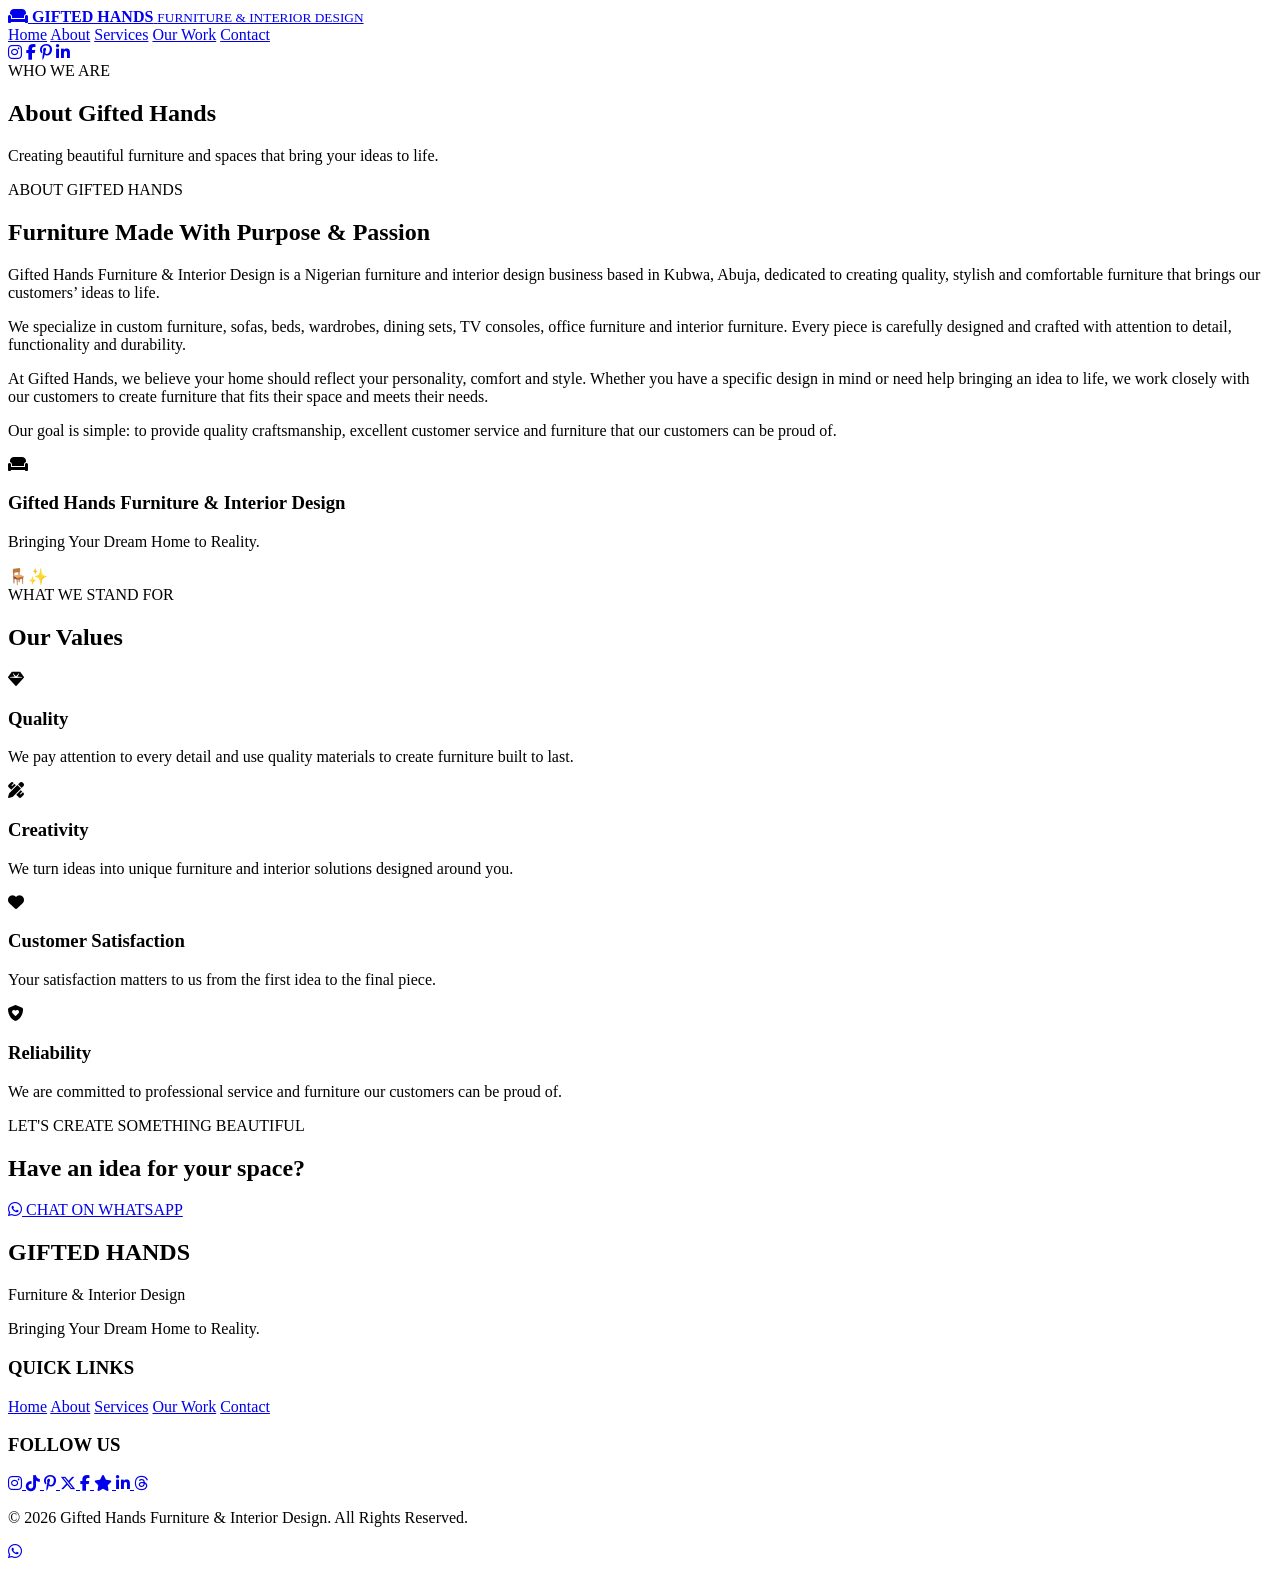
==== about.html @ 12887444 "Add About Us page HTML structure This file contains the complete HTML structure for the About Us pag" ====
<!DOCTYPE html>
<html lang="en">
<head>
    <meta charset="UTF-8">
    <meta name="viewport" content="width=device-width, initial-scale=1.0">

    <title>About Us | Gifted Hands Furniture & Interior Design</title>

    <link rel="stylesheet" href="style.css">

    <!-- Social Media Icons -->
    <link rel="stylesheet"
          href="https://cdnjs.cloudflare.com/ajax/libs/font-awesome/6.5.2/css/all.min.css">
</head>

<body>

<header class="site-header">

    <a href="index.html" class="logo">
        <span class="logo-mark">
            <i class="fa-solid fa-couch"></i>
        </span>

        <span class="logo-text">
            <strong>GIFTED HANDS</strong>
            <small>FURNITURE & INTERIOR DESIGN</small>
        </span>
    </a>

    <nav class="main-nav">
        <a href="index.html">Home</a>
        <a href="about.html" class="active">About</a>
        <a href="services.html">Services</a>
        <a href="projects.html">Our Work</a>
        <a href="contact.html">Contact</a>
    </nav>

    <div class="nav-socials">
        <a href="#" aria-label="Instagram"><i class="fa-brands fa-instagram"></i></a>
        <a href="#" aria-label="Facebook"><i class="fa-brands fa-facebook-f"></i></a>
        <a href="#" aria-label="Pinterest"><i class="fa-brands fa-pinterest-p"></i></a>
        <a href="#" aria-label="LinkedIn"><i class="fa-brands fa-linkedin-in"></i></a>
    </div>

</header>


<main>

    <!-- PAGE HERO -->

    <section class="page-hero">

        <div class="page-hero-content">

            <span class="section-label">
                <i></i> WHO WE ARE
            </span>

            <h1>
                About <span>Gifted Hands</span>
            </h1>

            <p>
                Creating beautiful furniture and spaces that bring your
                ideas to life.
            </p>

        </div>

    </section>


    <!-- ABOUT CONTENT -->

    <section class="about-section">

        <div class="about-content">

            <span class="section-label">
                <i></i> ABOUT GIFTED HANDS
            </span>

            <h2>
                Furniture Made With
                <span>Purpose & Passion</span>
            </h2>

            <p>
                Gifted Hands Furniture & Interior Design is a Nigerian
                furniture and interior design business based in Kubwa,
                Abuja, dedicated to creating quality, stylish and
                comfortable furniture that brings our customers’ ideas
                to life.
            </p>

            <p>
                We specialize in custom furniture, sofas, beds, wardrobes,
                dining sets, TV consoles, office furniture and interior
                furniture. Every piece is carefully designed and crafted
                with attention to detail, functionality and durability.
            </p>

            <p>
                At Gifted Hands, we believe your home should reflect your
                personality, comfort and style. Whether you have a specific
                design in mind or need help bringing an idea to life, we
                work closely with our customers to create furniture that
                fits their space and meets their needs.
            </p>

            <p>
                Our goal is simple: to provide quality craftsmanship,
                excellent customer service and furniture that our customers
                can be proud of.
            </p>

        </div>


        <div class="about-highlight">

            <div class="highlight-icon">
                <i class="fa-solid fa-couch"></i>
            </div>

            <h3>
                Gifted Hands Furniture
                & Interior Design
            </h3>

            <div class="gold-line"></div>

            <p>
                Bringing Your Dream Home to Reality.
            </p>

            <span class="chairs">🪑✨</span>

        </div>

    </section>


    <!-- VALUES -->

    <section class="values-section">

        <div class="section-heading">

            <span class="section-label">
                <i></i> WHAT WE STAND FOR
            </span>

            <h2>
                Our <span>Values</span>
            </h2>

        </div>


        <div class="values-grid">

            <div class="value-card">
                <div class="value-icon">
                    <i class="fa-solid fa-gem"></i>
                </div>

                <h3>Quality</h3>

                <p>
                    We pay attention to every detail and use quality
                    materials to create furniture built to last.
                </p>
            </div>


            <div class="value-card">
                <div class="value-icon">
                    <i class="fa-solid fa-pen-ruler"></i>
                </div>

                <h3>Creativity</h3>

                <p>
                    We turn ideas into unique furniture and interior
                    solutions designed around you.
                </p>
            </div>


            <div class="value-card">
                <div class="value-icon">
                    <i class="fa-solid fa-heart"></i>
                </div>

                <h3>Customer Satisfaction</h3>

                <p>
                    Your satisfaction matters to us from the first idea
                    to the final piece.
                </p>
            </div>


            <div class="value-card">
                <div class="value-icon">
                    <i class="fa-solid fa-shield-heart"></i>
                </div>

                <h3>Reliability</h3>

                <p>
                    We are committed to professional service and furniture
                    our customers can be proud of.
                </p>
            </div>

        </div>

    </section>


    <!-- CTA -->

    <section class="cta-banner">

        <div>
            <span>LET'S CREATE SOMETHING BEAUTIFUL</span>

            <h2>
                Have an idea for your space?
            </h2>
        </div>

        <a href="https://wa.me/234XXXXXXXXXX" class="gold-button">
            <i class="fa-brands fa-whatsapp"></i>
            CHAT ON WHATSAPP
        </a>

    </section>

</main>


<!-- FOOTER -->

<footer class="site-footer">

    <div class="footer-top">

        <div class="footer-brand">

            <h2>GIFTED HANDS</h2>

            <p>
                Furniture & Interior Design
            </p>

            <span>
                Bringing Your Dream Home to Reality.
            </span>

        </div>


        <div class="footer-links">

            <h3>QUICK LINKS</h3>

            <a href="index.html">Home</a>
            <a href="about.html">About</a>
            <a href="services.html">Services</a>
            <a href="projects.html">Our Work</a>
            <a href="contact.html">Contact</a>

        </div>


        <div class="footer-social">

            <h3>FOLLOW US</h3>

            <div class="social-icons">

                <a href="#" aria-label="Instagram">
                    <i class="fa-brands fa-instagram"></i>
                </a>

                <a href="#" aria-label="TikTok">
                    <i class="fa-brands fa-tiktok"></i>
                </a>

                <a href="#" aria-label="Pinterest">
                    <i class="fa-brands fa-pinterest-p"></i>
                </a>

                <a href="#" aria-label="Twitter">
                    <i class="fa-brands fa-x-twitter"></i>
                </a>

                <a href="#" aria-label="Facebook">
                    <i class="fa-brands fa-facebook-f"></i>
                </a>

                <a href="#" aria-label="Trustpilot">
                    <i class="fa-solid fa-star"></i>
                </a>

                <a href="#" aria-label="LinkedIn">
                    <i class="fa-brands fa-linkedin-in"></i>
                </a>

                <a href="#" aria-label="Threads">
                    <i class="fa-brands fa-threads"></i>
                </a>

            </div>

        </div>

    </div>


    <div class="footer-bottom">

        <p>
            © 2026 Gifted Hands Furniture & Interior Design.
            All Rights Reserved.
        </p>

    </div>

</footer>


<!-- Floating WhatsApp -->

<a href="https://wa.me/234XXXXXXXXXX"
   class="whatsapp-float"
   aria-label="Chat on WhatsApp">

    <i class="fa-brands fa-whatsapp"></i>

</a>


<script src="script.js"></script>

</body>
  </html>
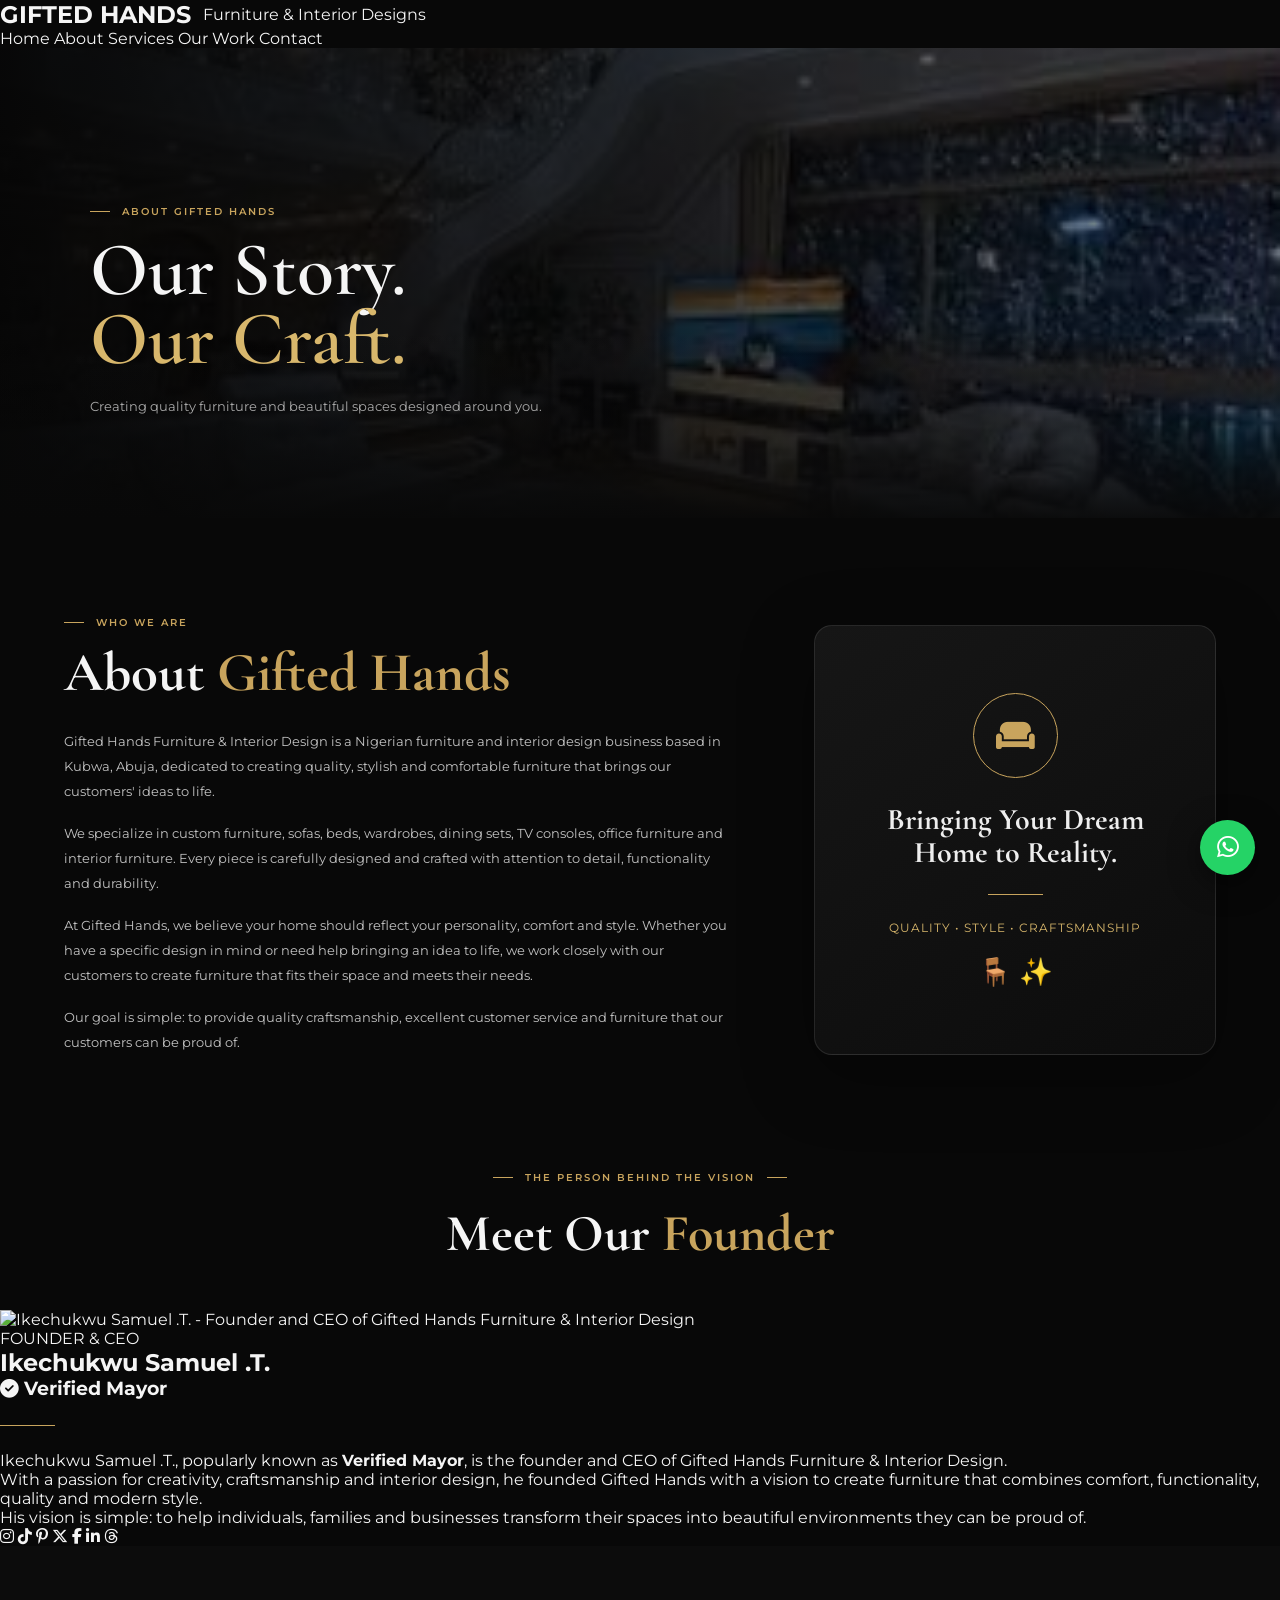
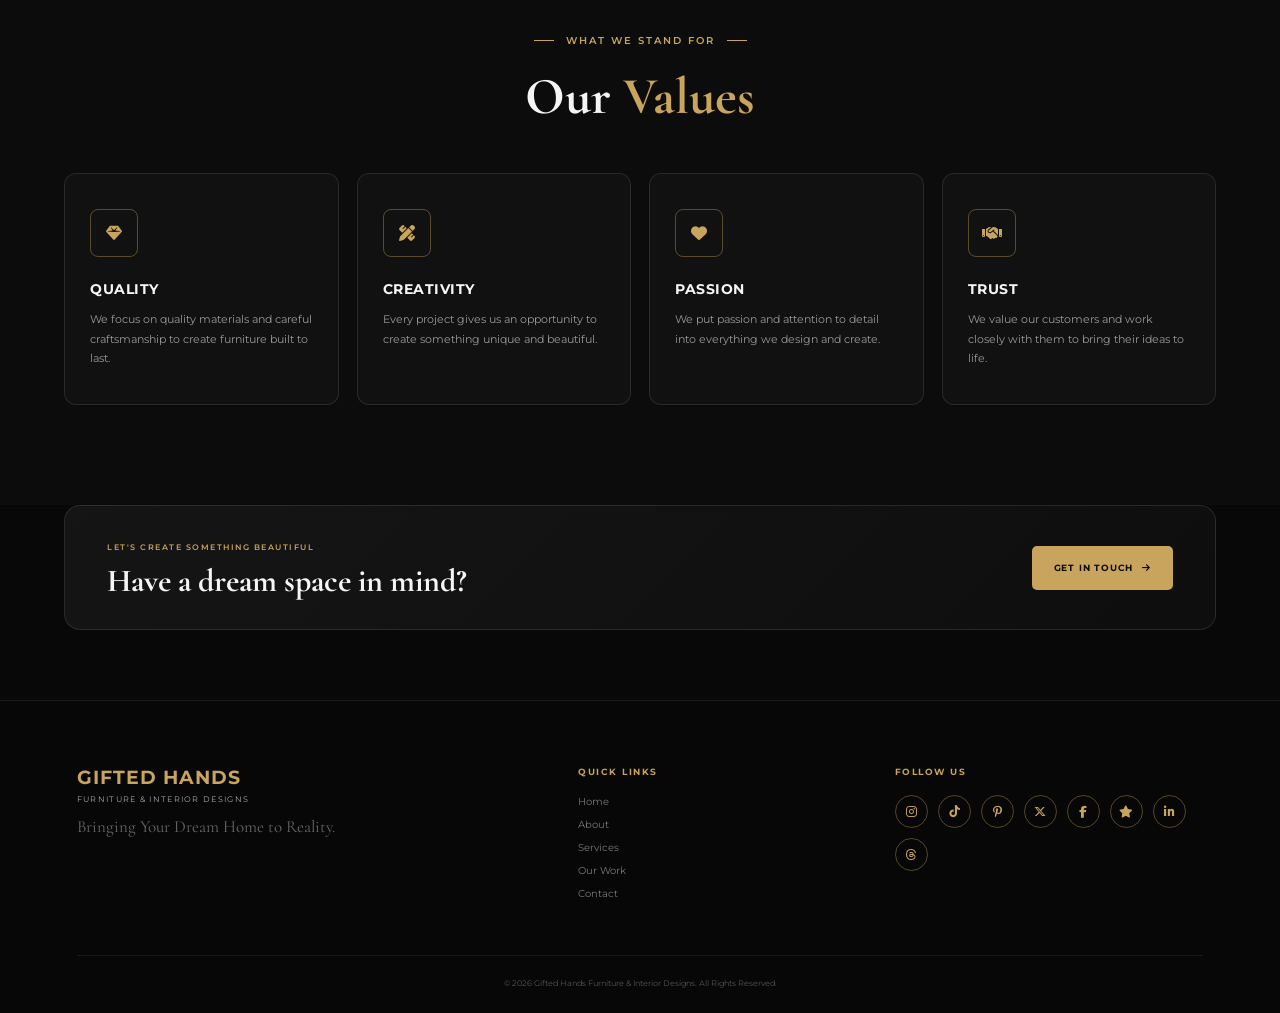
==== commit 2c6d7026: "Create about.html" ====
--- a/about.html
+++ b/about.html
@@ -1,3 +1,4 @@
+<!-- about.html -->
 <!DOCTYPE html>
 <html lang="en">
 <head>
@@ -8,254 +9,384 @@
 
     <link rel="stylesheet" href="style.css">
 
-    <!-- Social Media Icons -->
+    <!-- Font Awesome Icons -->
     <link rel="stylesheet"
           href="https://cdnjs.cloudflare.com/ajax/libs/font-awesome/6.5.2/css/all.min.css">
 </head>
 
 <body>
 
-<header class="site-header">
-
-    <a href="index.html" class="logo">
-        <span class="logo-mark">
-            <i class="fa-solid fa-couch"></i>
-        </span>
-
-        <span class="logo-text">
-            <strong>GIFTED HANDS</strong>
-            <small>FURNITURE & INTERIOR DESIGN</small>
-        </span>
-    </a>
-
-    <nav class="main-nav">
+<!-- ================= HEADER ================= -->
+
+<header>
+
+    <div class="logo">
+        <h2>GIFTED HANDS</h2>
+        <span>Furniture & Interior Designs</span>
+    </div>
+
+    <nav>
         <a href="index.html">Home</a>
-        <a href="about.html" class="active">About</a>
+        <a href="about.html">About</a>
         <a href="services.html">Services</a>
         <a href="projects.html">Our Work</a>
         <a href="contact.html">Contact</a>
     </nav>
 
-    <div class="nav-socials">
-        <a href="#" aria-label="Instagram"><i class="fa-brands fa-instagram"></i></a>
-        <a href="#" aria-label="Facebook"><i class="fa-brands fa-facebook-f"></i></a>
-        <a href="#" aria-label="Pinterest"><i class="fa-brands fa-pinterest-p"></i></a>
-        <a href="#" aria-label="LinkedIn"><i class="fa-brands fa-linkedin-in"></i></a>
-    </div>
-
 </header>
 
 
-<main>
-
-    <!-- PAGE HERO -->
-
-    <section class="page-hero">
-
-        <div class="page-hero-content">
-
-            <span class="section-label">
-                <i></i> WHO WE ARE
+<!-- ================= ABOUT HERO ================= -->
+
+<section class="page-hero">
+
+    <div class="page-hero-content">
+
+        <div class="section-label">
+            <i></i>
+            ABOUT GIFTED HANDS
+        </div>
+
+        <h1>
+            Our Story.<br>
+            <span>Our Craft.</span>
+        </h1>
+
+        <p>
+            Creating quality furniture and beautiful spaces
+            designed around you.
+        </p>
+
+    </div>
+
+</section>
+
+
+<!-- ================= ABOUT CONTENT ================= -->
+
+<section class="about-section">
+
+    <div class="about-content">
+
+        <div class="section-label">
+            <i></i>
+            WHO WE ARE
+        </div>
+
+        <h2>
+            About <span>Gifted Hands</span>
+        </h2>
+
+        <p>
+            Gifted Hands Furniture & Interior Design is a Nigerian
+            furniture and interior design business based in Kubwa,
+            Abuja, dedicated to creating quality, stylish and
+            comfortable furniture that brings our customers'
+            ideas to life.
+        </p>
+
+        <p>
+            We specialize in custom furniture, sofas, beds,
+            wardrobes, dining sets, TV consoles, office furniture
+            and interior furniture. Every piece is carefully
+            designed and crafted with attention to detail,
+            functionality and durability.
+        </p>
+
+        <p>
+            At Gifted Hands, we believe your home should reflect
+            your personality, comfort and style. Whether you have
+            a specific design in mind or need help bringing an
+            idea to life, we work closely with our customers to
+            create furniture that fits their space and meets
+            their needs.
+        </p>
+
+        <p>
+            Our goal is simple: to provide quality craftsmanship,
+            excellent customer service and furniture that our
+            customers can be proud of.
+        </p>
+
+    </div>
+
+
+    <div class="about-highlight">
+
+        <div class="highlight-icon">
+            <i class="fa-solid fa-couch"></i>
+        </div>
+
+        <h3>
+            Bringing Your Dream Home
+            to Reality.
+        </h3>
+
+        <div class="gold-line"></div>
+
+        <p>
+            QUALITY • STYLE • CRAFTSMANSHIP
+        </p>
+
+        <div class="chairs">
+            🪑 ✨
+        </div>
+
+    </div>
+
+</section>
+
+
+<!-- ================= FOUNDER ================= -->
+
+<section class="founder-section">
+
+    <div class="section-heading">
+
+        <div class="section-label">
+            <i></i>
+            THE PERSON BEHIND THE VISION
+            <i></i>
+        </div>
+
+        <h2>
+            Meet Our <span>Founder</span>
+        </h2>
+
+    </div>
+
+
+    <div class="founder-container">
+
+
+        <!-- FOUNDER IMAGE -->
+
+        <div class="founder-image">
+
+            <img
+                src="images/founder.jpg"
+                alt="Ikechukwu Samuel .T. - Founder and CEO of Gifted Hands Furniture & Interior Design"
+            >
+
+        </div>
+
+
+        <!-- FOUNDER INFORMATION -->
+
+        <div class="founder-content">
+
+            <span class="founder-role">
+                FOUNDER & CEO
             </span>
 
-            <h1>
-                About <span>Gifted Hands</span>
-            </h1>
-
-            <p>
-                Creating beautiful furniture and spaces that bring your
-                ideas to life.
-            </p>
-
-        </div>
-
-    </section>
-
-
-    <!-- ABOUT CONTENT -->
-
-    <section class="about-section">
-
-        <div class="about-content">
-
-            <span class="section-label">
-                <i></i> ABOUT GIFTED HANDS
-            </span>
-
             <h2>
-                Furniture Made With
-                <span>Purpose & Passion</span>
+                Ikechukwu Samuel .T.
             </h2>
 
-            <p>
-                Gifted Hands Furniture & Interior Design is a Nigerian
-                furniture and interior design business based in Kubwa,
-                Abuja, dedicated to creating quality, stylish and
-                comfortable furniture that brings our customers’ ideas
-                to life.
-            </p>
-
-            <p>
-                We specialize in custom furniture, sofas, beds, wardrobes,
-                dining sets, TV consoles, office furniture and interior
-                furniture. Every piece is carefully designed and crafted
-                with attention to detail, functionality and durability.
-            </p>
-
-            <p>
-                At Gifted Hands, we believe your home should reflect your
-                personality, comfort and style. Whether you have a specific
-                design in mind or need help bringing an idea to life, we
-                work closely with our customers to create furniture that
-                fits their space and meets their needs.
-            </p>
-
-            <p>
-                Our goal is simple: to provide quality craftsmanship,
-                excellent customer service and furniture that our customers
-                can be proud of.
-            </p>
-
-        </div>
-
-
-        <div class="about-highlight">
-
-            <div class="highlight-icon">
-                <i class="fa-solid fa-couch"></i>
-            </div>
-
             <h3>
-                Gifted Hands Furniture
-                & Interior Design
+                <i class="fa-solid fa-circle-check"></i>
+                Verified Mayor
             </h3>
 
             <div class="gold-line"></div>
 
             <p>
-                Bringing Your Dream Home to Reality.
-            </p>
-
-            <span class="chairs">🪑✨</span>
-
-        </div>
-
-    </section>
-
-
-    <!-- VALUES -->
-
-    <section class="values-section">
-
-        <div class="section-heading">
-
-            <span class="section-label">
-                <i></i> WHAT WE STAND FOR
-            </span>
-
-            <h2>
-                Our <span>Values</span>
-            </h2>
-
-        </div>
-
-
-        <div class="values-grid">
-
-            <div class="value-card">
-                <div class="value-icon">
-                    <i class="fa-solid fa-gem"></i>
-                </div>
-
-                <h3>Quality</h3>
-
-                <p>
-                    We pay attention to every detail and use quality
-                    materials to create furniture built to last.
-                </p>
-            </div>
-
-
-            <div class="value-card">
-                <div class="value-icon">
-                    <i class="fa-solid fa-pen-ruler"></i>
-                </div>
-
-                <h3>Creativity</h3>
-
-                <p>
-                    We turn ideas into unique furniture and interior
-                    solutions designed around you.
-                </p>
-            </div>
-
-
-            <div class="value-card">
-                <div class="value-icon">
-                    <i class="fa-solid fa-heart"></i>
-                </div>
-
-                <h3>Customer Satisfaction</h3>
-
-                <p>
-                    Your satisfaction matters to us from the first idea
-                    to the final piece.
-                </p>
-            </div>
-
-
-            <div class="value-card">
-                <div class="value-icon">
-                    <i class="fa-solid fa-shield-heart"></i>
-                </div>
-
-                <h3>Reliability</h3>
-
-                <p>
-                    We are committed to professional service and furniture
-                    our customers can be proud of.
-                </p>
-            </div>
-
-        </div>
-
-    </section>
-
-
-    <!-- CTA -->
-
-    <section class="cta-banner">
-
-        <div>
-            <span>LET'S CREATE SOMETHING BEAUTIFUL</span>
-
-            <h2>
-                Have an idea for your space?
-            </h2>
-        </div>
-
-        <a href="https://wa.me/234XXXXXXXXXX" class="gold-button">
-            <i class="fa-brands fa-whatsapp"></i>
-            CHAT ON WHATSAPP
-        </a>
-
-    </section>
-
-</main>
-
-
-<!-- FOOTER -->
+                Ikechukwu Samuel .T., popularly known as
+                <strong>Verified Mayor</strong>, is the founder
+                and CEO of Gifted Hands Furniture & Interior Design.
+            </p>
+
+            <p>
+                With a passion for creativity, craftsmanship and
+                interior design, he founded Gifted Hands with a
+                vision to create furniture that combines comfort,
+                functionality, quality and modern style.
+            </p>
+
+            <p>
+                His vision is simple: to help individuals,
+                families and businesses transform their spaces
+                into beautiful environments they can be proud of.
+            </p>
+
+
+            <!-- FOUNDER SOCIALS -->
+
+            <div class="founder-socials">
+
+                <a href="#" aria-label="Instagram">
+                    <i class="fa-brands fa-instagram"></i>
+                </a>
+
+                <a href="#" aria-label="TikTok">
+                    <i class="fa-brands fa-tiktok"></i>
+                </a>
+
+                <a href="#" aria-label="Pinterest">
+                    <i class="fa-brands fa-pinterest-p"></i>
+                </a>
+
+                <a href="#" aria-label="Twitter">
+                    <i class="fa-brands fa-x-twitter"></i>
+                </a>
+
+                <a href="#" aria-label="Facebook">
+                    <i class="fa-brands fa-facebook-f"></i>
+                </a>
+
+                <a href="#" aria-label="LinkedIn">
+                    <i class="fa-brands fa-linkedin-in"></i>
+                </a>
+
+                <a href="#" aria-label="Threads">
+                    <i class="fa-brands fa-threads"></i>
+                </a>
+
+            </div>
+
+        </div>
+
+    </div>
+
+</section>
+
+
+<!-- ================= VALUES ================= -->
+
+<section class="values-section">
+
+    <div class="section-heading">
+
+        <div class="section-label">
+            <i></i>
+            WHAT WE STAND FOR
+            <i></i>
+        </div>
+
+        <h2>
+            Our <span>Values</span>
+        </h2>
+
+    </div>
+
+
+    <div class="values-grid">
+
+
+        <div class="value-card">
+
+            <div class="value-icon">
+                <i class="fa-solid fa-gem"></i>
+            </div>
+
+            <h3>QUALITY</h3>
+
+            <p>
+                We focus on quality materials and careful
+                craftsmanship to create furniture built to last.
+            </p>
+
+        </div>
+
+
+        <div class="value-card">
+
+            <div class="value-icon">
+                <i class="fa-solid fa-pen-ruler"></i>
+            </div>
+
+            <h3>CREATIVITY</h3>
+
+            <p>
+                Every project gives us an opportunity to create
+                something unique and beautiful.
+            </p>
+
+        </div>
+
+
+        <div class="value-card">
+
+            <div class="value-icon">
+                <i class="fa-solid fa-heart"></i>
+            </div>
+
+            <h3>PASSION</h3>
+
+            <p>
+                We put passion and attention to detail into
+                everything we design and create.
+            </p>
+
+        </div>
+
+
+        <div class="value-card">
+
+            <div class="value-icon">
+                <i class="fa-solid fa-handshake"></i>
+            </div>
+
+            <h3>TRUST</h3>
+
+            <p>
+                We value our customers and work closely with
+                them to bring their ideas to life.
+            </p>
+
+        </div>
+
+    </div>
+
+</section>
+
+
+<!-- ================= CTA ================= -->
+
+<section class="cta-banner">
+
+    <div>
+
+        <span>LET'S CREATE SOMETHING BEAUTIFUL</span>
+
+        <h2>
+            Have a dream space in mind?
+        </h2>
+
+    </div>
+
+    <a href="contact.html" class="gold-button">
+        GET IN TOUCH
+        <i class="fa-solid fa-arrow-right"></i>
+    </a>
+
+</section>
+
+
+<!-- ================= WHATSAPP ================= -->
+
+<a
+    href="#"
+    class="whatsapp-float"
+    aria-label="Contact us on WhatsApp"
+>
+    <i class="fa-brands fa-whatsapp"></i>
+</a>
+
+
+<!-- ================= FOOTER ================= -->
 
 <footer class="site-footer">
 
     <div class="footer-top">
 
+
         <div class="footer-brand">
 
             <h2>GIFTED HANDS</h2>
 
             <p>
-                Furniture & Interior Design
+                Furniture & Interior Designs
             </p>
 
             <span>
@@ -326,7 +457,7 @@
     <div class="footer-bottom">
 
         <p>
-            © 2026 Gifted Hands Furniture & Interior Design.
+            © 2026 Gifted Hands Furniture & Interior Designs.
             All Rights Reserved.
         </p>
 
@@ -335,18 +466,7 @@
 </footer>
 
 
-<!-- Floating WhatsApp -->
-
-<a href="https://wa.me/234XXXXXXXXXX"
-   class="whatsapp-float"
-   aria-label="Chat on WhatsApp">
-
-    <i class="fa-brands fa-whatsapp"></i>
-
-</a>
-
-
-<script src="script.js"></script>
+<script src="js/script.js"></script>
 
 </body>
-  </html>
+</html>
--- a/style.css
+++ b/style.css
@@ -0,0 +1,1598 @@
+/* =========================================================
+   GIFTED HANDS
+   GLOBAL STYLE — ALL PAGES
+   ========================================================= */
+
+@import url('https://fonts.googleapis.com/css2?family=Cormorant+Garamond:wght@400;500;600;700&family=Montserrat:wght@300;400;500;600;700&display=swap');
+
+
+:root {
+    --black: #080808;
+    --dark: #0d0d0d;
+    --dark-2: #111111;
+    --gold: #c8a45d;
+    --gold-light: #d8b76c;
+    --white: #f5f5f5;
+    --text: #c3c3c3;
+    --muted: #888;
+    --border: rgba(255,255,255,0.10);
+}
+
+
+* {
+    margin: 0;
+    padding: 0;
+    box-sizing: border-box;
+}
+
+
+html {
+    scroll-behavior: smooth;
+}
+
+
+body {
+    background: var(--black);
+    color: var(--white);
+    font-family: 'Montserrat', sans-serif;
+    overflow-x: hidden;
+}
+
+
+a {
+    color: inherit;
+    text-decoration: none;
+}
+
+
+img {
+    display: block;
+    max-width: 100%;
+}
+
+
+button,
+a {
+    -webkit-tap-highlight-color: transparent;
+}
+
+
+/* =========================================================
+   HEADER
+   ========================================================= */
+
+.site-header {
+    position: absolute;
+    z-index: 1000;
+    top: 0;
+    left: 0;
+
+    width: 100%;
+    height: 92px;
+
+    padding: 0 5.5%;
+
+    display: flex;
+    align-items: center;
+    justify-content: space-between;
+
+    border-bottom: 1px solid rgba(255,255,255,0.05);
+}
+
+
+/* LOGO */
+
+.logo {
+    display: flex;
+    align-items: center;
+    gap: 12px;
+}
+
+
+.logo-mark {
+    width: 45px;
+    height: 45px;
+
+    display: flex;
+    align-items: center;
+    justify-content: center;
+
+    border: 1px solid var(--gold);
+    border-radius: 10px;
+
+    color: var(--gold);
+    font-size: 21px;
+}
+
+
+.logo-text {
+    display: flex;
+    flex-direction: column;
+}
+
+
+.logo-text strong {
+    color: var(--gold-light);
+    font-size: 19px;
+    font-weight: 600;
+    letter-spacing: 1px;
+}
+
+
+.logo-text small {
+    margin-top: 3px;
+
+    color: #aaa;
+    font-size: 7px;
+    letter-spacing: 1.5px;
+}
+
+
+/* NAVIGATION */
+
+.main-nav {
+    display: flex;
+    align-items: center;
+    gap: 32px;
+}
+
+
+.main-nav a {
+    position: relative;
+
+    color: #ddd;
+
+    font-size: 11px;
+    font-weight: 500;
+
+    transition: .3s ease;
+}
+
+
+.main-nav a:hover,
+.main-nav a.active {
+    color: var(--gold);
+}
+
+
+.main-nav a.active::after {
+    content: "";
+
+    position: absolute;
+
+    left: 0;
+    right: 0;
+    bottom: -17px;
+
+    height: 2px;
+
+    background: var(--gold);
+}
+
+
+/* HEADER SOCIALS */
+
+.nav-socials {
+    display: flex;
+    align-items: center;
+    gap: 10px;
+}
+
+
+.nav-socials a {
+    width: 29px;
+    height: 29px;
+
+    display: flex;
+    align-items: center;
+    justify-content: center;
+
+    border: 1px solid rgba(200,164,93,.35);
+    border-radius: 50%;
+
+    color: var(--gold);
+
+    font-size: 11px;
+
+    transition: .3s ease;
+}
+
+
+.nav-socials a:hover {
+    background: var(--gold);
+    color: #080808;
+    transform: translateY(-3px);
+}
+
+
+/* =========================================================
+   GENERAL PAGE HERO
+   ========================================================= */
+
+.page-hero {
+    position: relative;
+
+    height: 470px;
+    width: 100%;
+
+    display: flex;
+    align-items: center;
+
+    padding: 100px 7% 50px;
+
+    overflow: hidden;
+
+    background:
+        linear-gradient(
+            90deg,
+            rgba(5,5,5,.98),
+            rgba(5,5,5,.80),
+            rgba(5,5,5,.35)
+        ),
+        url("hero.jpg");
+
+    background-size: cover;
+    background-position: center;
+}
+
+
+.page-hero::after {
+    content: "";
+
+    position: absolute;
+    inset: 0;
+
+    background:
+        linear-gradient(
+            0deg,
+            rgba(8,8,8,.95),
+            transparent 40%
+        );
+
+    pointer-events: none;
+}
+
+
+.page-hero-content {
+    position: relative;
+    z-index: 2;
+
+    max-width: 650px;
+}
+
+
+.section-label {
+    display: inline-flex;
+    align-items: center;
+    gap: 12px;
+
+    margin-bottom: 18px;
+
+    color: var(--gold);
+
+    font-size: 10px;
+    font-weight: 600;
+    letter-spacing: 2px;
+}
+
+
+.section-label i {
+    width: 20px;
+    height: 1px;
+
+    display: inline-block;
+
+    background: var(--gold);
+}
+
+
+.page-hero h1 {
+    font-family: 'Cormorant Garamond', serif;
+
+    font-size: 76px;
+    line-height: .9;
+    font-weight: 600;
+}
+
+
+.page-hero h1 span {
+    color: var(--gold-light);
+}
+
+
+.page-hero p {
+    max-width: 480px;
+
+    margin-top: 22px;
+
+    color: #aaa;
+
+    font-size: 13px;
+    line-height: 1.8;
+}
+
+
+/* =========================================================
+   ABOUT PAGE
+   ========================================================= */
+
+.about-section {
+    width: 90%;
+
+    margin: 0 auto;
+
+    padding: 90px 0;
+
+    display: grid;
+    grid-template-columns: 1.25fr .75fr;
+
+    gap: 80px;
+
+    align-items: center;
+}
+
+
+.about-content h2 {
+    max-width: 650px;
+
+    margin-bottom: 30px;
+
+    font-family: 'Cormorant Garamond', serif;
+
+    font-size: 55px;
+    line-height: .95;
+}
+
+
+.about-content h2 span {
+    color: var(--gold);
+}
+
+
+.about-content p {
+    max-width: 700px;
+
+    margin-bottom: 18px;
+
+    color: var(--text);
+
+    font-size: 13px;
+    line-height: 1.9;
+}
+
+
+/* ABOUT HIGHLIGHT */
+
+.about-highlight {
+    min-height: 430px;
+
+    padding: 45px 35px;
+
+    display: flex;
+    flex-direction: column;
+    align-items: center;
+    justify-content: center;
+
+    text-align: center;
+
+    background:
+        linear-gradient(
+            145deg,
+            #161616,
+            #0c0c0c
+        );
+
+    border: 1px solid var(--border);
+    border-radius: 18px;
+
+    box-shadow: 0 20px 70px rgba(0,0,0,.35);
+}
+
+
+.highlight-icon {
+    width: 85px;
+    height: 85px;
+
+    display: flex;
+    align-items: center;
+    justify-content: center;
+
+    margin-bottom: 25px;
+
+    border: 1px solid var(--gold);
+    border-radius: 50%;
+
+    color: var(--gold);
+
+    font-size: 31px;
+}
+
+
+.about-highlight h3 {
+    max-width: 320px;
+
+    font-family: 'Cormorant Garamond', serif;
+
+    color: #eee;
+
+    font-size: 30px;
+    line-height: 1.1;
+}
+
+
+.gold-line {
+    width: 55px;
+    height: 1px;
+
+    margin: 25px 0;
+
+    background: var(--gold);
+}
+
+
+.about-highlight p {
+    color: var(--gold-light);
+
+    font-size: 12px;
+    letter-spacing: 1px;
+}
+
+
+.chairs {
+    margin-top: 20px;
+    font-size: 27px;
+}
+
+
+/* =========================================================
+   VALUES
+   ========================================================= */
+
+.values-section {
+    padding: 80px 5% 100px;
+
+    background: #0c0c0c;
+}
+
+
+.section-heading {
+    margin-bottom: 45px;
+
+    text-align: center;
+}
+
+
+.section-heading h2 {
+    font-family: 'Cormorant Garamond', serif;
+
+    font-size: 52px;
+}
+
+
+.section-heading h2 span {
+    color: var(--gold);
+}
+
+
+.values-grid {
+    max-width: 1200px;
+
+    margin: auto;
+
+    display: grid;
+    grid-template-columns: repeat(4, 1fr);
+
+    gap: 18px;
+}
+
+
+.value-card {
+    padding: 35px 25px;
+
+    background: #111;
+
+    border: 1px solid var(--border);
+    border-radius: 12px;
+
+    transition: .4s ease;
+}
+
+
+.value-card:hover {
+    border-color: rgba(200,164,93,.55);
+    transform: translateY(-7px);
+}
+
+
+.value-icon {
+    width: 48px;
+    height: 48px;
+
+    margin-bottom: 23px;
+
+    display: flex;
+    align-items: center;
+    justify-content: center;
+
+    color: var(--gold);
+
+    border: 1px solid rgba(200,164,93,.4);
+    border-radius: 8px;
+}
+
+
+.value-card h3 {
+    margin-bottom: 12px;
+
+    font-size: 14px;
+    letter-spacing: .5px;
+}
+
+
+.value-card p {
+    color: #999;
+
+    font-size: 11px;
+    line-height: 1.8;
+}
+
+
+/* =========================================================
+   SERVICES PAGE
+   ========================================================= */
+
+.services-page {
+    width: 90%;
+
+    margin: auto;
+
+    padding: 90px 0 100px;
+
+    display: grid;
+    grid-template-columns: repeat(4, 1fr);
+
+    gap: 18px;
+}
+
+
+.service-large-card {
+    min-height: 300px;
+
+    padding: 35px 27px;
+
+    background:
+        linear-gradient(
+            145deg,
+            #151515,
+            #0d0d0d
+        );
+
+    border: 1px solid var(--border);
+    border-radius: 12px;
+
+    transition: .4s ease;
+}
+
+
+.service-large-card:hover {
+    transform: translateY(-8px);
+
+    border-color: rgba(200,164,93,.6);
+
+    box-shadow: 0 20px 50px rgba(0,0,0,.3);
+}
+
+
+.service-large-card > i {
+    width: 58px;
+    height: 58px;
+
+    margin-bottom: 30px;
+
+    display: flex;
+    align-items: center;
+    justify-content: center;
+
+    color: var(--gold);
+
+    border: 1px solid rgba(200,164,93,.5);
+    border-radius: 50%;
+
+    font-size: 22px;
+}
+
+
+.service-large-card h2 {
+    margin-bottom: 14px;
+
+    font-family: 'Cormorant Garamond', serif;
+
+    font-size: 27px;
+}
+
+
+.service-large-card p {
+    color: #999;
+
+    font-size: 11px;
+    line-height: 1.8;
+}
+
+
+/* =========================================================
+   CONTACT PAGE
+   ========================================================= */
+
+.contact-page {
+    width: 90%;
+
+    margin: auto;
+
+    padding: 90px 0 100px;
+}
+
+
+.contact-intro {
+    max-width: 700px;
+
+    margin-bottom: 55px;
+}
+
+
+.contact-intro h2 {
+    margin-bottom: 22px;
+
+    font-family: 'Cormorant Garamond', serif;
+
+    font-size: 58px;
+    line-height: .95;
+}
+
+
+.contact-intro h2 span {
+    color: var(--gold);
+}
+
+
+.contact-intro p {
+    color: #999;
+
+    font-size: 13px;
+    line-height: 1.8;
+}
+
+
+.contact-cards {
+    display: grid;
+    grid-template-columns: repeat(2, 1fr);
+
+    gap: 18px;
+}
+
+
+.contact-card {
+    min-height: 125px;
+
+    padding: 25px;
+
+    display: flex;
+    align-items: center;
+
+    gap: 20px;
+
+    background: #111;
+
+    border: 1px solid var(--border);
+    border-radius: 12px;
+
+    transition: .35s ease;
+}
+
+
+.contact-card:hover {
+    border-color: rgba(200,164,93,.6);
+
+    transform: translateY(-5px);
+}
+
+
+.contact-icon {
+    width: 55px;
+    height: 55px;
+
+    flex-shrink: 0;
+
+    display: flex;
+    align-items: center;
+    justify-content: center;
+
+    border: 1px solid rgba(200,164,93,.5);
+    border-radius: 50%;
+
+    color: var(--gold);
+
+    font-size: 20px;
+}
+
+
+.contact-icon.whatsapp {
+    border-color: #25d366;
+    color: #25d366;
+}
+
+
+.contact-card span {
+    color: var(--gold);
+
+    font-size: 8px;
+    font-weight: 600;
+    letter-spacing: 1.5px;
+}
+
+
+.contact-card h3 {
+    margin: 7px 0;
+
+    font-size: 15px;
+}
+
+
+.contact-card p {
+    color: #888;
+
+    font-size: 10px;
+}
+
+
+.contact-social-section {
+    margin-top: 55px;
+
+    padding: 40px;
+
+    text-align: center;
+
+    background: #101010;
+
+    border: 1px solid var(--border);
+    border-radius: 14px;
+}
+
+
+.contact-social-section > span {
+    color: var(--gold);
+
+    font-size: 9px;
+    letter-spacing: 2px;
+}
+
+
+.social-icons {
+    margin-top: 20px;
+
+    display: flex;
+    justify-content: center;
+    flex-wrap: wrap;
+
+    gap: 10px;
+}
+
+
+.social-icons a {
+    width: 39px;
+    height: 39px;
+
+    display: flex;
+    align-items: center;
+    justify-content: center;
+
+    border: 1px solid rgba(200,164,93,.4);
+    border-radius: 50%;
+
+    color: var(--gold);
+
+    font-size: 14px;
+
+    transition: .3s ease;
+}
+
+
+.social-icons a:hover {
+    background: var(--gold);
+    color: #080808;
+
+    transform: translateY(-4px);
+}
+
+
+.social-icons.large {
+    gap: 13px;
+}
+
+
+.social-icons.large a {
+    width: 48px;
+    height: 48px;
+
+    font-size: 17px;
+}
+
+
+/* =========================================================
+   CTA BANNER
+   ========================================================= */
+
+.cta-banner {
+    width: 90%;
+
+    margin: 0 auto 70px;
+
+    min-height: 125px;
+
+    padding: 28px 42px;
+
+    display: flex;
+    align-items: center;
+    justify-content: space-between;
+
+    background:
+        linear-gradient(
+            135deg,
+            #151515,
+            #0e0e0e
+        );
+
+    border: 1px solid var(--border);
+    border-radius: 16px;
+}
+
+
+.cta-banner span {
+    color: var(--gold);
+
+    font-size: 8px;
+    font-weight: 600;
+    letter-spacing: 1.5px;
+}
+
+
+.cta-banner h2 {
+    margin-top: 7px;
+
+    font-family: 'Cormorant Garamond', serif;
+
+    font-size: 32px;
+}
+
+
+.gold-button {
+    min-height: 44px;
+
+    padding: 0 22px;
+
+    display: inline-flex;
+    align-items: center;
+    justify-content: center;
+
+    gap: 9px;
+
+    border-radius: 5px;
+
+    background: var(--gold);
+
+    color: #090909;
+
+    font-size: 9px;
+    font-weight: 700;
+    letter-spacing: .8px;
+
+    transition: .3s ease;
+}
+
+
+.gold-button:hover {
+    background: var(--gold-light);
+    transform: translateY(-2px);
+}
+
+
+/* =========================================================
+   FOOTER
+   ========================================================= */
+
+.site-footer {
+    padding: 65px 6% 25px;
+
+    border-top: 1px solid rgba(255,255,255,.07);
+
+    background: #070707;
+}
+
+
+.footer-top {
+    display: grid;
+    grid-template-columns: 1.4fr .8fr 1fr;
+
+    gap: 70px;
+
+    padding-bottom: 45px;
+}
+
+
+.footer-brand h2 {
+    color: var(--gold);
+
+    font-size: 19px;
+    letter-spacing: 1px;
+}
+
+
+.footer-brand p {
+    margin: 5px 0 12px;
+
+    color: #aaa;
+
+    font-size: 8px;
+    letter-spacing: 1.3px;
+    text-transform: uppercase;
+}
+
+
+.footer-brand span {
+    color: #666;
+
+    font-family: 'Cormorant Garamond', serif;
+
+    font-size: 17px;
+}
+
+
+.footer-links,
+.footer-social {
+    display: flex;
+    flex-direction: column;
+}
+
+
+.footer-links h3,
+.footer-social h3 {
+    margin-bottom: 18px;
+
+    color: var(--gold);
+
+    font-size: 9px;
+    letter-spacing: 1.5px;
+}
+
+
+.footer-links a {
+    margin-bottom: 10px;
+
+    color: #777;
+
+    font-size: 10px;
+
+    transition: .3s;
+}
+
+
+.footer-links a:hover {
+    color: var(--gold);
+}
+
+
+.footer-social .social-icons {
+    justify-content: flex-start;
+
+    margin-top: 0;
+}
+
+
+.footer-social .social-icons a {
+    width: 33px;
+    height: 33px;
+
+    font-size: 12px;
+}
+
+
+.footer-bottom {
+    padding-top: 22px;
+
+    border-top: 1px solid rgba(255,255,255,.07);
+
+    text-align: center;
+}
+
+
+.footer-bottom p {
+    color: #555;
+
+    font-size: 8px;
+}
+
+
+/* =========================================================
+   WHATSAPP FLOATING BUTTON
+   ========================================================= */
+
+.whatsapp-float {
+    position: fixed;
+
+    right: 25px;
+    bottom: 25px;
+
+    z-index: 9999;
+
+    width: 55px;
+    height: 55px;
+
+    display: flex;
+    align-items: center;
+    justify-content: center;
+
+    border-radius: 50%;
+
+    background: #25d366;
+
+    color: white;
+
+    font-size: 25px;
+
+    box-shadow: 0 8px 30px rgba(0,0,0,.5);
+
+    transition: .3s ease;
+}
+
+
+.whatsapp-float:hover {
+    transform: scale(1.1);
+
+    box-shadow: 0 10px 35px rgba(37,211,102,.25);
+}
+
+
+/* =========================================================
+   MOBILE
+   ========================================================= */
+
+@media (max-width: 900px) {
+
+    .site-header {
+        height: 80px;
+        padding: 0 20px;
+    }
+
+
+    .nav-socials {
+        display: none;
+    }
+
+
+    .main-nav {
+        gap: 15px;
+    }
+
+
+    .main-nav a {
+        font-size: 8px;
+    }
+
+
+    .main-nav a.active::after {
+        bottom: -12px;
+    }
+
+
+    .page-hero {
+        height: 410px;
+        padding: 110px 25px 40px;
+    }
+
+
+    .page-hero h1 {
+        font-size: 55px;
+    }
+
+
+    .page-hero p {
+        font-size: 10px;
+    }
+
+
+    .about-section {
+        grid-template-columns: 1fr;
+
+        gap: 45px;
+
+        padding: 65px 0;
+    }
+
+
+    .about-content h2 {
+        font-size: 45px;
+    }
+
+
+    .about-content p {
+        font-size: 11px;
+    }
+
+
+    .values-grid {
+        grid-template-columns: repeat(2, 1fr);
+    }
+
+
+    .services-page {
+        grid-template-columns: repeat(2, 1fr);
+
+        padding: 65px 0 80px;
+    }
+
+
+    .contact-intro h2 {
+        font-size: 47px;
+    }
+
+
+    .footer-top {
+        grid-template-columns: 1fr 1fr;
+    }
+
+}
+
+
+/* =========================================================
+   PHONE — ZOOMED FEEL
+   ========================================================= */
+
+@media (max-width: 600px) {
+
+    .site-header {
+        height: 75px;
+        padding: 0 15px;
+    }
+
+
+    .logo {
+        gap: 7px;
+    }
+
+
+    .logo-mark {
+        width: 34px;
+        height: 34px;
+
+        font-size: 15px;
+    }
+
+
+    .logo-text strong {
+        font-size: 12px;
+    }
+
+
+    .logo-text small {
+        font-size: 5px;
+        letter-spacing: 1px;
+    }
+
+
+    .main-nav {
+        gap: 8px;
+    }
+
+
+    .main-nav a {
+        font-size: 6.5px;
+    }
+
+
+    .page-hero {
+        height: 370px;
+
+        padding: 105px 22px 35px;
+
+        background-position: 62% center;
+    }
+
+
+    .page-hero::before {
+        content: "";
+
+        position: absolute;
+
+        inset: 0;
+
+        background: rgba(0,0,0,.08);
+
+        transform: scale(1.12);
+    }
+
+
+    .page-hero h1 {
+        font-size: 48px;
+    }
+
+
+    .page-hero p {
+        max-width: 280px;
+
+        font-size: 9px;
+
+        line-height: 1.7;
+    }
+
+
+    .section-label {
+        font-size: 7px;
+        gap: 8px;
+    }
+
+
+    .section-label i {
+        width: 14px;
+    }
+
+
+    /* ABOUT */
+
+    .about-section {
+        width: 90%;
+
+        padding: 55px 0;
+
+        gap: 35px;
+    }
+
+
+    .about-content h2 {
+        font-size: 40px;
+    }
+
+
+    .about-content p {
+        font-size: 10px;
+        line-height: 1.8;
+    }
+
+
+    .about-highlight {
+        min-height: 340px;
+
+        padding: 30px 20px;
+    }
+
+
+    .highlight-icon {
+        width: 65px;
+        height: 65px;
+
+        font-size: 23px;
+    }
+
+
+    .about-highlight h3 {
+        font-size: 25px;
+    }
+
+
+    .about-highlight p {
+        font-size: 9px;
+    }
+
+
+    /* VALUES */
+
+    .values-section {
+        padding: 60px 5%;
+    }
+
+
+    .section-heading h2 {
+        font-size: 42px;
+    }
+
+
+    .values-grid {
+        grid-template-columns: 1fr 1fr;
+
+        gap: 10px;
+    }
+
+
+    .value-card {
+        min-height: 190px;
+
+        padding: 23px 16px;
+    }
+
+
+    .value-icon {
+        width: 38px;
+        height: 38px;
+
+        font-size: 13px;
+    }
+
+
+    .value-card h3 {
+        font-size: 10px;
+    }
+
+
+    .value-card p {
+        font-size: 8px;
+        line-height: 1.7;
+    }
+
+
+    /* SERVICES */
+
+    .services-page {
+        width: 90%;
+
+        grid-template-columns: 1fr 1fr;
+
+        gap: 10px;
+
+        padding: 55px 0 65px;
+    }
+
+
+    .service-large-card {
+        min-height: 220px;
+
+        padding: 22px 15px;
+    }
+
+
+    .service-large-card > i {
+        width: 43px;
+        height: 43px;
+
+        margin-bottom: 20px;
+
+        font-size: 15px;
+    }
+
+
+    .service-large-card h2 {
+        font-size: 21px;
+    }
+
+
+    .service-large-card p {
+        font-size: 8px;
+        line-height: 1.7;
+    }
+
+
+    /* CONTACT */
+
+    .contact-page {
+        width: 90%;
+
+        padding: 55px 0 70px;
+    }
+
+
+    .contact-intro h2 {
+        font-size: 40px;
+    }
+
+
+    .contact-intro p {
+        font-size: 10px;
+    }
+
+
+    .contact-cards {
+        grid-template-columns: 1fr;
+
+        gap: 10px;
+    }
+
+
+    .contact-card {
+        min-height: 95px;
+
+        padding: 18px;
+
+        gap: 15px;
+    }
+
+
+    .contact-icon {
+        width: 43px;
+        height: 43px;
+
+        font-size: 15px;
+    }
+
+
+    .contact-card span {
+        font-size: 6px;
+    }
+
+
+    .contact-card h3 {
+        font-size: 12px;
+    }
+
+
+    .contact-card p {
+        font-size: 8px;
+    }
+
+
+    .contact-social-section {
+        padding: 25px 15px;
+    }
+
+
+    .social-icons.large a {
+        width: 38px;
+        height: 38px;
+
+        font-size: 13px;
+    }
+
+
+    /* CTA */
+
+    .cta-banner {
+        width: 90%;
+
+        padding: 25px 20px;
+
+        min-height: 120px;
+
+        flex-direction: column;
+
+        align-items: flex-start;
+
+        gap: 20px;
+    }
+
+
+    .cta-banner h2 {
+        font-size: 27px;
+    }
+
+
+    .gold-button {
+        min-height: 39px;
+
+        font-size: 7px;
+    }
+
+
+    /* FOOTER */
+
+    .site-footer {
+        padding: 45px 20px 20px;
+    }
+
+
+    .footer-top {
+        grid-template-columns: 1fr 1fr;
+
+        gap: 35px;
+    }
+
+
+    .footer-brand {
+        grid-column: 1 / -1;
+    }
+
+
+    .footer-brand h2 {
+        font-size: 16px;
+    }
+
+
+    .footer-brand span {
+        font-size: 14px;
+    }
+
+
+    .footer-links h3,
+    .footer-social h3 {
+        font-size: 7px;
+    }
+
+
+    .footer-links a {
+        font-size: 8px;
+    }
+
+
+    .footer-social .social-icons {
+        gap: 6px;
+    }
+
+
+    .footer-social .social-icons a {
+        width: 27px;
+        height: 27px;
+
+        font-size: 9px;
+    }
+
+
+    .footer-bottom p {
+        font-size: 6px;
+        line-height: 1.6;
+    }
+
+
+    /* WHATSAPP */
+
+    .whatsapp-float {
+        width: 48px;
+        height: 48px;
+
+        right: 17px;
+        bottom: 17px;
+
+        font-size: 21px;
+    }
+
+}
+
+
+/* =========================================================
+   VERY SMALL PHONES
+   ========================================================= */
+
+@media (max-width: 380px) {
+
+    .main-nav {
+        gap: 6px;
+    }
+
+
+    .main-nav a {
+        font-size: 6px;
+    }
+
+
+    .logo-text strong {
+        font-size: 11px;
+    }
+
+
+    .page-hero h1 {
+        font-size: 43px;
+    }
+
+
+    .about-content h2,
+    .contact-intro h2 {
+        font-size: 36px;
+    }
+
+
+    .services-page {
+        gap: 8px;
+    }
+
+
+    .service-large-card {
+        min-height: 205px;
+
+        padding: 18px 12px;
+    }
+
+
+    .service-large-card h2 {
+        font-size: 18px;
+    }
+
+
+    .service-large-card p {
+        font-size: 7px;
+    }
+
+}
